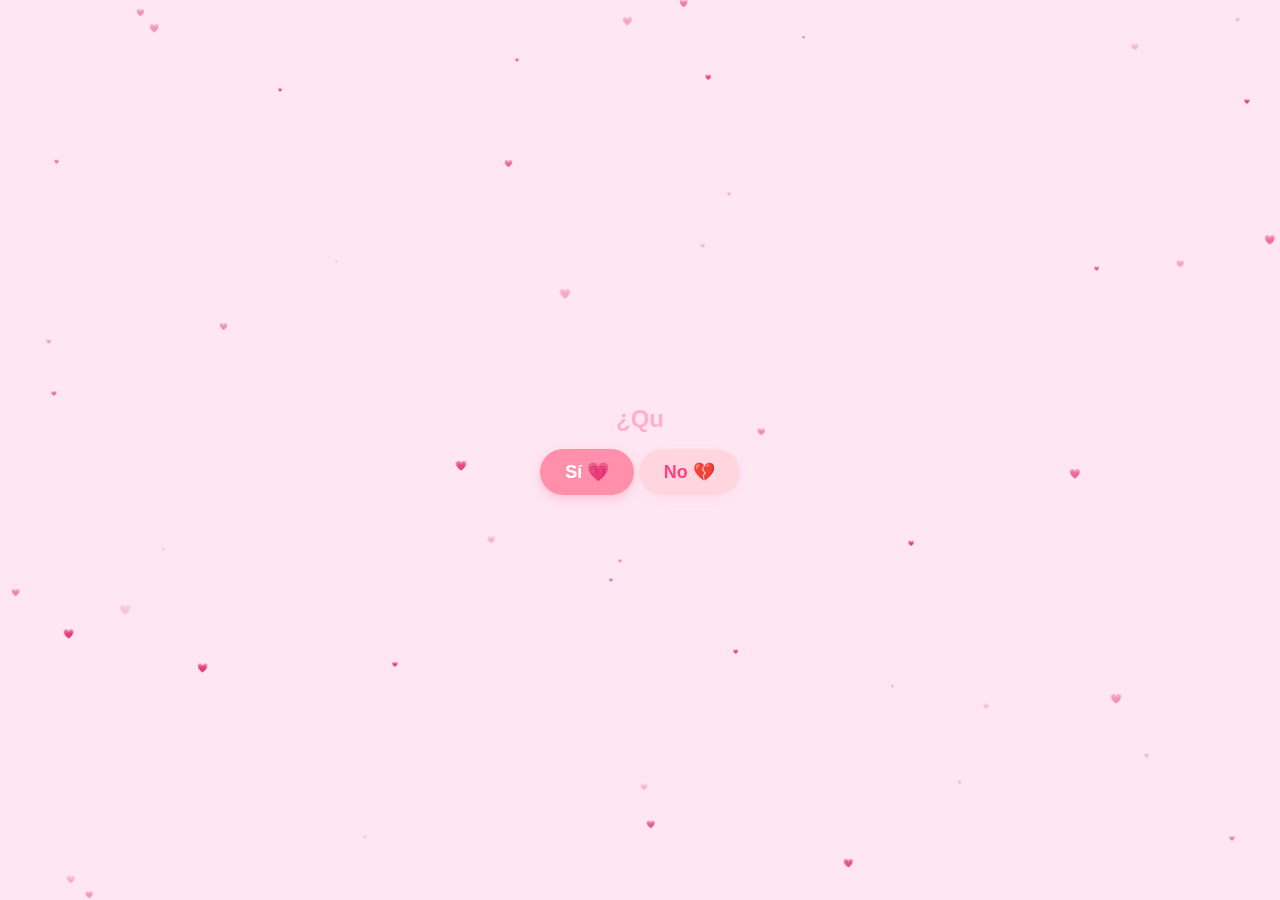
==== sorpresa.html @ acd3d075 "Add files via upload" ====
<!DOCTYPE html>
<html lang="es">
<head>
    <meta charset="UTF-8">
    <meta name="viewport" content="width=device-width, initial-scale=1.0">
    <title>Sorpresa 💗</title>
    <link rel="stylesheet" href="sorpresa.css">
    <style>
        /* Estilos generales */
        body {
            font-family: "Arial", sans-serif;
            text-align: center;
            background-color: #ffe6f2;
            color: #d63384;
        }

        /* Estilos para los botones */
        button {
            padding: 12px 25px;
            font-size: 18px;
            font-weight: bold;
            border: none;
            border-radius: 50px;
            cursor: pointer;
            transition: all 0.3s ease-in-out;
        }

        /* Botón "Sí" */
        #yesBtn {
            background-color: #ff8fab;
            color: white;
            box-shadow: 0px 4px 10px rgba(255, 143, 171, 0.4);
        }
        #yesBtn:hover {
            background-color: #ff6f91;
            transform: scale(1.1);
        }

        /* Botón "No" */
        #noBtn {
            background-color: #ffd6e0;
            color: #ff4081;
            box-shadow: 0px 4px 10px rgba(255, 214, 224, 0.4);
        }
        #noBtn:hover {
            background-color: #ffb6c1;
            transform: scale(1.1);
        }

        /* Contenedor del botón de descarga */
        .download-container {
            position: absolute;
            top: 62%; /* Ajustado para que aparezca más arriba */
            left: 50%;
            transform: translateX(-50%);
            text-align: center;
            display: none; /* Oculto inicialmente */
        }

        /* Botón de descarga */
        #downloadButton {
            background-color: #ff4f8b;
            color: white;
            border-radius: 50px;
            padding: 12px 25px;
            font-size: 18px;
            font-weight: bold;
            border: none;
            cursor: pointer;
            box-shadow: 0px 4px 10px rgba(255, 79, 139, 0.4);
        }
        #downloadButton:hover {
            background-color: #d63384;
            transform: scale(1.1);
        }
    </style>
</head>
<body>
    <canvas id="background"></canvas>

    <div class="container">
        <h1 id="question"></h1>
        <div class="buttons">
            <button id="yesBtn">Sí 💗</button>
            <button id="noBtn">No 💔</button>
        </div>
        <p id="responseMessage"></p>
    </div>

    <!-- Contenedor del botón de descarga -->
    <div class="download-container" id="downloadContainer">
        <a id="pdfDownloadLink" href="https://drive.google.com/uc?export=download&id=1z0U4C1eJ1fHzXC_EQF3G54b-mtT0WgBj" target="_blank" download>
            <button id="downloadButton">Da click aquí corazon JIJI</button>
        </a>
    </div>

    <script>
        const questionText = "¿Quieres ser mi San Valentín? 💘";
        const questionElement = document.getElementById("question");
        const yesBtn = document.getElementById("yesBtn");
        const noBtn = document.getElementById("noBtn");
        const responseMessage = document.getElementById("responseMessage");
        const container = document.querySelector(".container");
        const downloadContainer = document.getElementById("downloadContainer");

        // Imagen sorpresa
        const surpriseImage = document.createElement("img");
        surpriseImage.style.width = "10%";
        surpriseImage.style.borderRadius = "15px";
        surpriseImage.style.marginTop = "20px";
        surpriseImage.style.display = "none";
        surpriseImage.style.position = "fixed";
        surpriseImage.style.top = "25%";
        surpriseImage.style.left = "50%";
        surpriseImage.style.transform = "translate(-50%, -50%)";
        surpriseImage.src = "img/sorpresa.gif";
        container.appendChild(surpriseImage);

        let index = 0;
        function typeQuestion() {
            if (index < questionText.length) {
                questionElement.textContent += questionText.charAt(index);
                index++;
                setTimeout(typeQuestion, 100);
            } else {
                questionElement.style.borderRight = "none";
            }
        }

        setTimeout(typeQuestion, 500);

        yesBtn.addEventListener("click", () => {
            responseMessage.textContent = "JIJIJIJIJIJI TE AMO💗";
            responseMessage.style.display = "block";
            noBtn.style.display = "none";
            yesBtn.style.transform = "scale(1.2)";

            setTimeout(() => {
                surpriseImage.style.display = "block";
            }, 10);

            // Mostrar el botón de descarga después de un breve retraso
            setTimeout(() => {
                downloadContainer.style.display = "block";
            }, 1000);
        });

        noBtn.addEventListener("click", () => {
            responseMessage.textContent = "¿Estás segura miamor? 🥺💔";
            responseMessage.style.display = "block";
        });

        /* Partículas de fondo */
        const canvas = document.getElementById("background");
        const ctx = canvas.getContext("2d");
        canvas.width = window.innerWidth;
        canvas.height = window.innerHeight;

        let particles = [];

        function createParticle() {
            return {
                x: Math.random() * canvas.width,
                y: Math.random() * canvas.height,
                size: Math.random() * 8 + 2,
                speedY: Math.random() * 2 + 0.5,
                opacity: Math.random() * 0.8 + 0.2,
            };
        }

        for (let i = 0; i < 50; i++) {
            particles.push(createParticle());
        }

        function drawParticles() {
            ctx.clearRect(0, 0, canvas.width, canvas.height);

            for (let particle of particles) {
                ctx.fillStyle = `rgba(255, 0, 100, ${particle.opacity})`;
                ctx.font = `${particle.size}px Arial`;
                ctx.fillText("💗", particle.x, particle.y);
                particle.y -= particle.speedY;

                if (particle.y < -10) {
                    particle.y = canvas.height;
                    particle.x = Math.random() * canvas.width;
                }
            }

            requestAnimationFrame(drawParticles);
        }

        drawParticles();
    </script>
</body>
</html>
---- sorpresa.css ----
body {
    margin: 0;
    padding: 0;
    display: flex;
    justify-content: center;
    align-items: center;
    height: 100vh;
    background-color: #ffebf0;
    font-family: Arial, sans-serif;
    overflow: hidden;
}

.container {
    text-align: center;
    z-index: 2;
    position: absolute;
}

h1 {
    font-size: 24px;
    color: #ffb2c7;
}

.progress-bar {
    width: 200px;
    height: 20px;
    background-color: #ddd;
    border-radius: 10px;
    overflow: hidden;
    margin: 10px auto;
}

.progress {
    height: 100%;
    width: 0%;
    background-color: #ffbad3;
    transition: width 0.3s;
}

.counter {
    font-size: 18px;
    color: #333;
}

#game-area {
    position: relative;
    width: 100vw;
    height: 60vh;
    overflow: hidden;
}

.heart {
    position: absolute;
    font-size: 2rem;
    cursor: pointer;
    animation: fall 4s linear forwards;
}

@keyframes fall {
    from { transform: translateY(0); opacity: 1; }
    to { transform: translateY(100vh); opacity: 0; }
}

/* Fondo de partículas */
canvas {
    position: fixed;
    top: 0;
    left: 0;
    width: 100vw;
    height: 100vh;
    pointer-events: none;
    z-index: 1;
}

/* Aquí van los estilos del botón de descarga */
.download-container {
    text-align: center;
    margin-top: 20px;
    position: absolute;
    top: 70%;
    left: 50%;
    transform: translateX(-50%);
    display: none; /* Ocultar inicialmente */
}

#downloadButton {
    padding: 10px 20px;
    font-size: 16px;
    cursor: pointer;
    background-color: #ffa1c4;
    color: white;
    border-radius: 10px;
    border: none;
    transition: transform 0.2s;
}

#downloadButton:hover {
    transform: scale(1.1);
    background-color: #ff4b87;
}
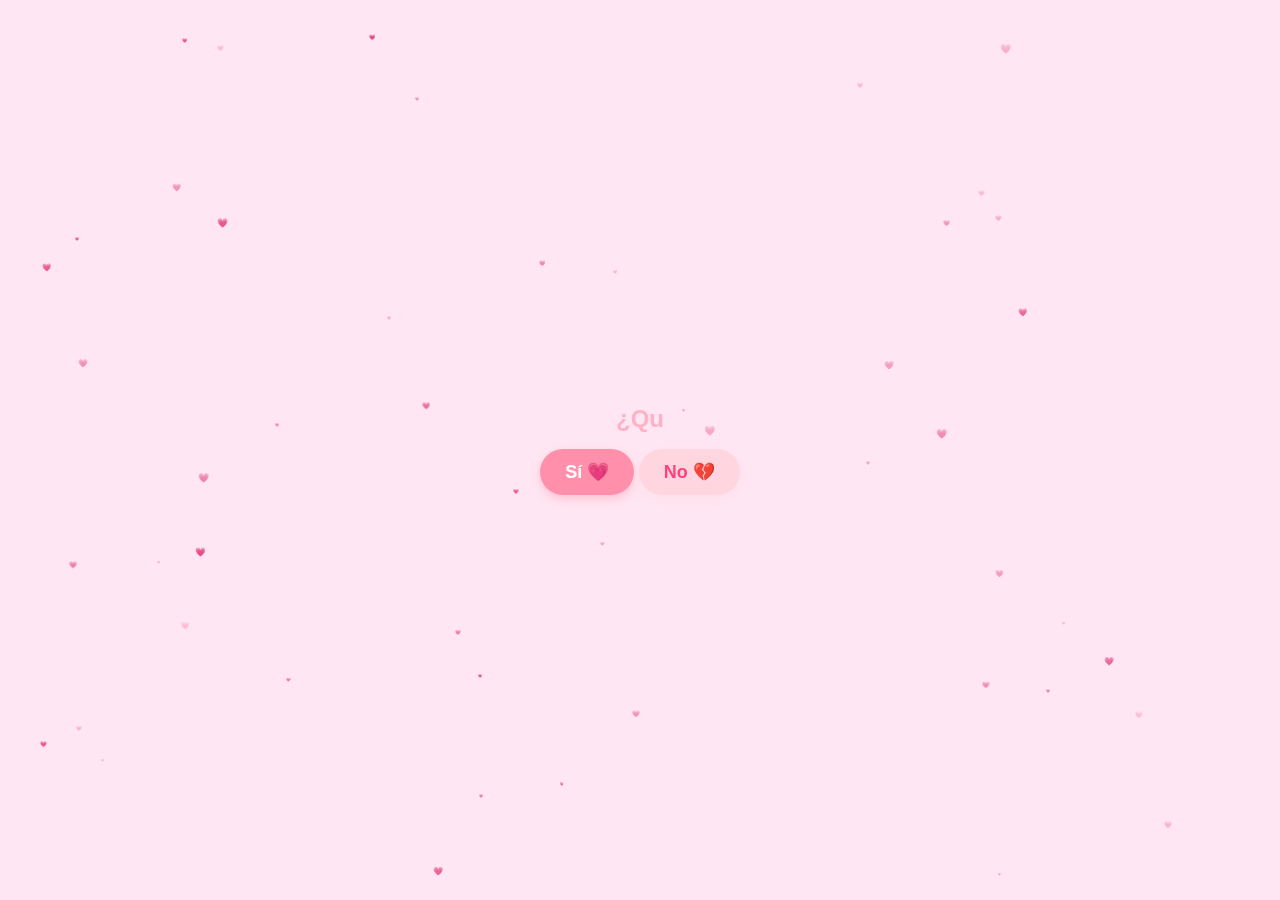
==== commit 3a54240f: "Update sorpresa.html" ====
--- a/sorpresa.html
+++ b/sorpresa.html
@@ -113,7 +113,7 @@
         surpriseImage.style.top = "25%";
         surpriseImage.style.left = "50%";
         surpriseImage.style.transform = "translate(-50%, -50%)";
-        surpriseImage.src = "img/sorpresa.gif";
+        surpriseImage.src = "sorpresa.gif";
         container.appendChild(surpriseImage);
 
         let index = 0;
@@ -193,4 +193,4 @@
         drawParticles();
     </script>
 </body>
-</html>+</html>
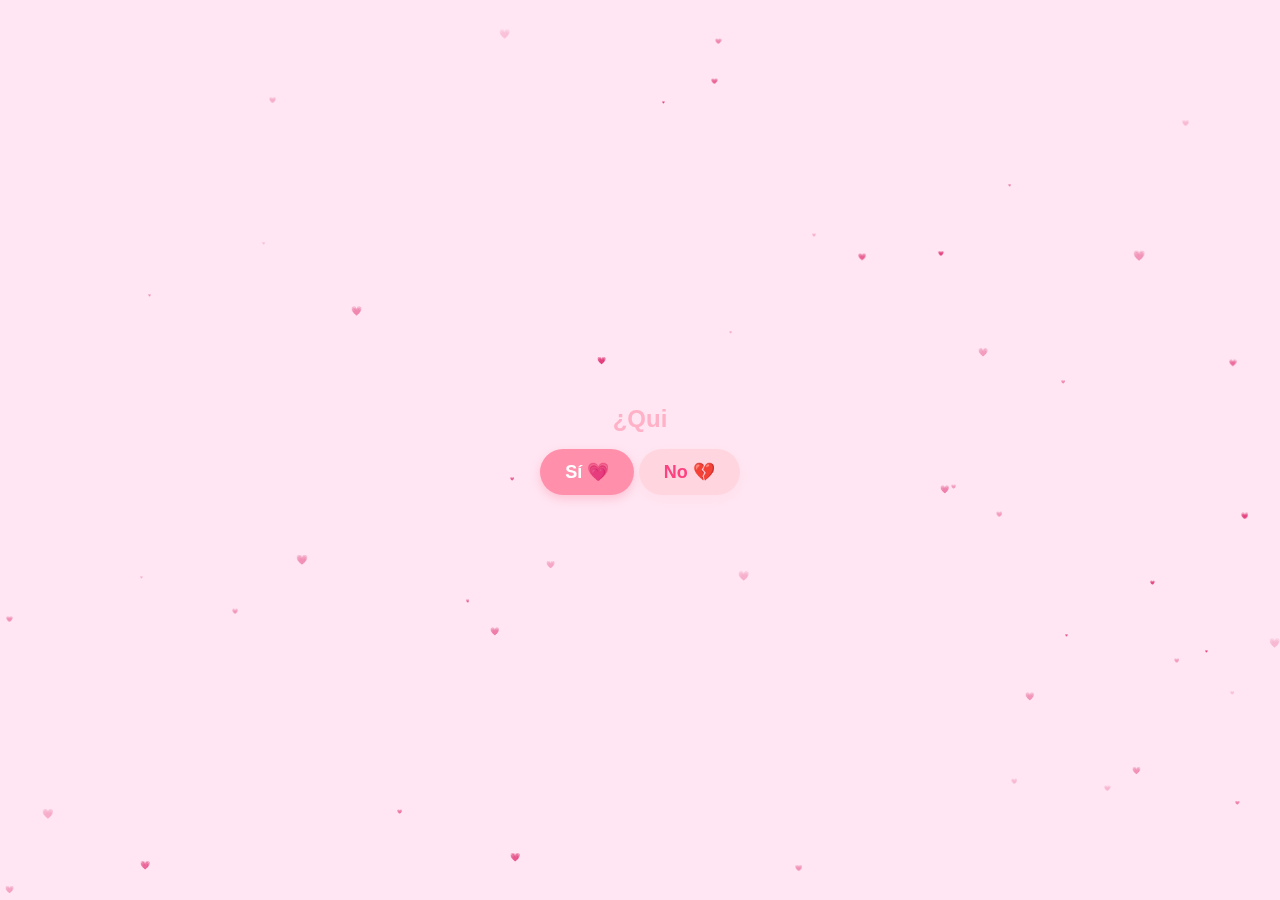
==== commit 08653ad3: "Update sorpresa.html" ====
--- a/sorpresa.html
+++ b/sorpresa.html
@@ -113,7 +113,7 @@
         surpriseImage.style.top = "25%";
         surpriseImage.style.left = "50%";
         surpriseImage.style.transform = "translate(-50%, -50%)";
-        surpriseImage.src = "sorpresa.gif";
+        surpriseImage.src = "https://github.com/xRivek/valentine.github.io/blob/main/sorpresa.gif";
         container.appendChild(surpriseImage);
 
         let index = 0;
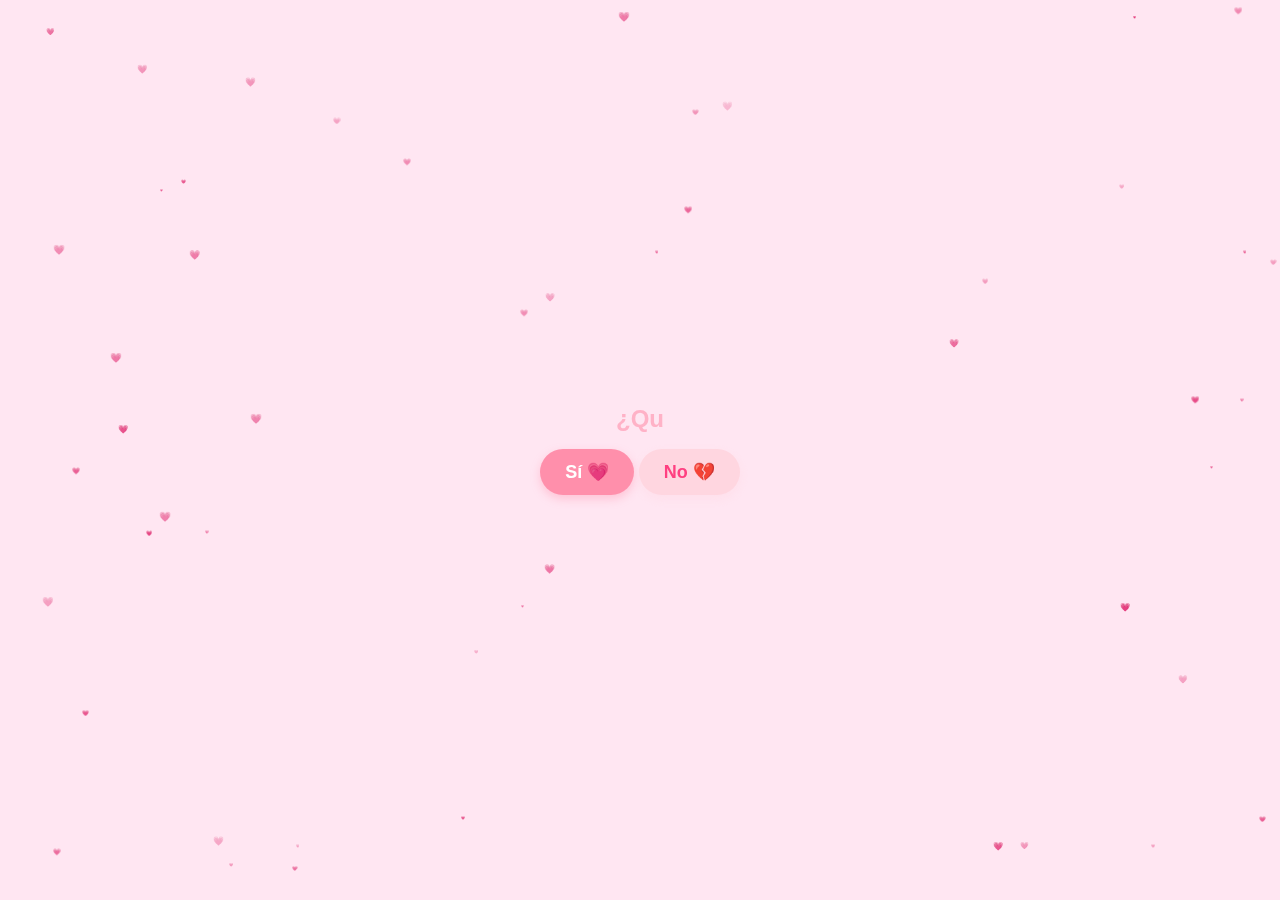
==== commit 4d6b27c5: "Update sorpresa.html" ====
--- a/sorpresa.html
+++ b/sorpresa.html
@@ -103,18 +103,7 @@
         const container = document.querySelector(".container");
         const downloadContainer = document.getElementById("downloadContainer");
 
-        // Imagen sorpresa
-        const surpriseImage = document.createElement("img");
-        surpriseImage.style.width = "10%";
-        surpriseImage.style.borderRadius = "15px";
-        surpriseImage.style.marginTop = "20px";
-        surpriseImage.style.display = "none";
-        surpriseImage.style.position = "fixed";
-        surpriseImage.style.top = "25%";
-        surpriseImage.style.left = "50%";
-        surpriseImage.style.transform = "translate(-50%, -50%)";
-        surpriseImage.src = "https://github.com/xRivek/valentine.github.io/blob/main/sorpresa.gif";
-        container.appendChild(surpriseImage);
+        
 
         let index = 0;
         function typeQuestion() {
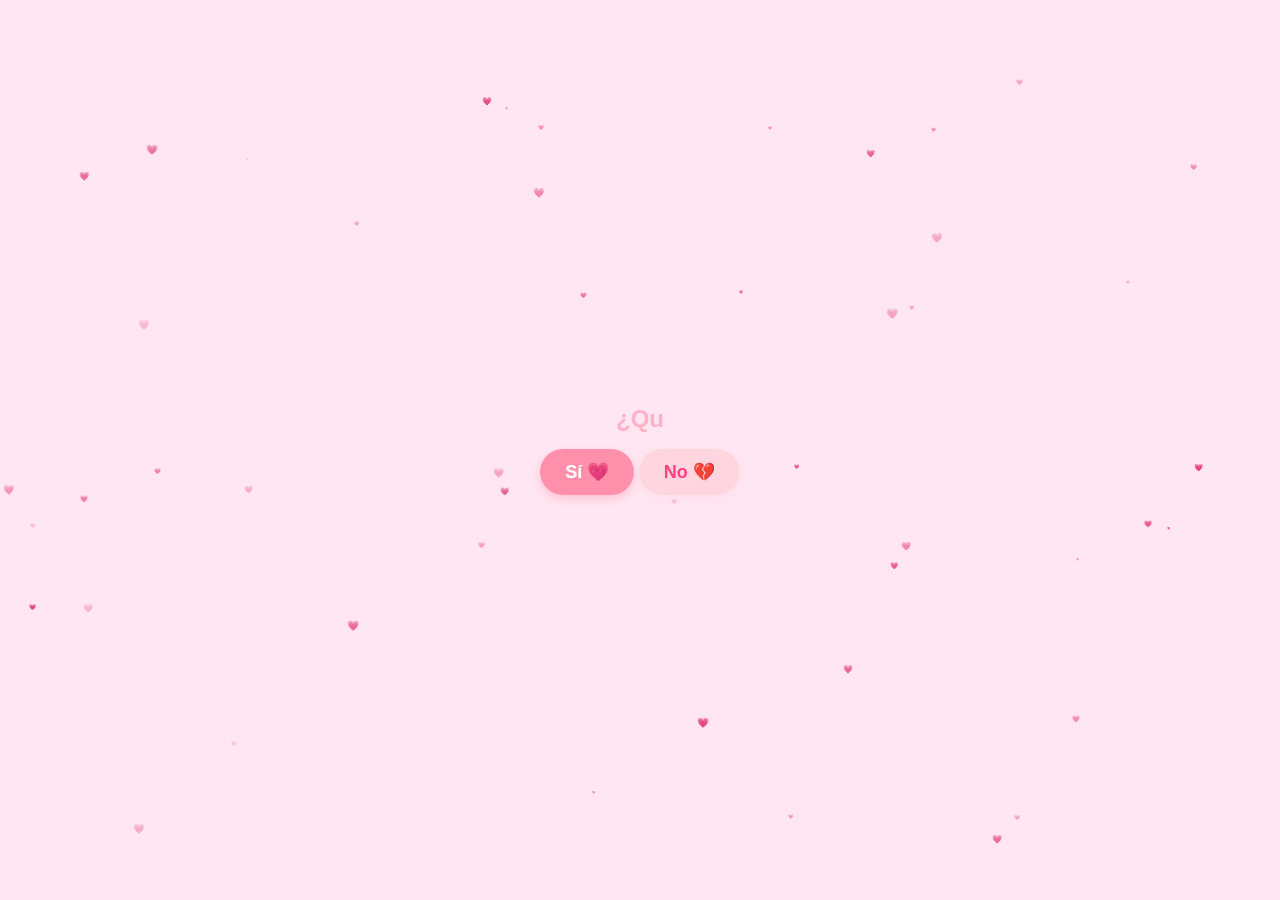
==== commit c6b8f7d3: "Update sorpresa.html" ====
--- a/sorpresa.html
+++ b/sorpresa.html
@@ -103,7 +103,18 @@
         const container = document.querySelector(".container");
         const downloadContainer = document.getElementById("downloadContainer");
 
-        
+        // Imagen sorpresa
+        const surpriseImage = document.createElement("img");
+        surpriseImage.style.width = "10%";
+        surpriseImage.style.borderRadius = "15px";
+        surpriseImage.style.marginTop = "20px";
+        surpriseImage.style.display = "none";
+        surpriseImage.style.position = "fixed";
+        surpriseImage.style.top = "25%";
+        surpriseImage.style.left = "50%";
+        surpriseImage.style.transform = "translate(-50%, -50%)";
+        surpriseImage.src = "img/sorpresa.gif";
+        container.appendChild(surpriseImage);
 
         let index = 0;
         function typeQuestion() {
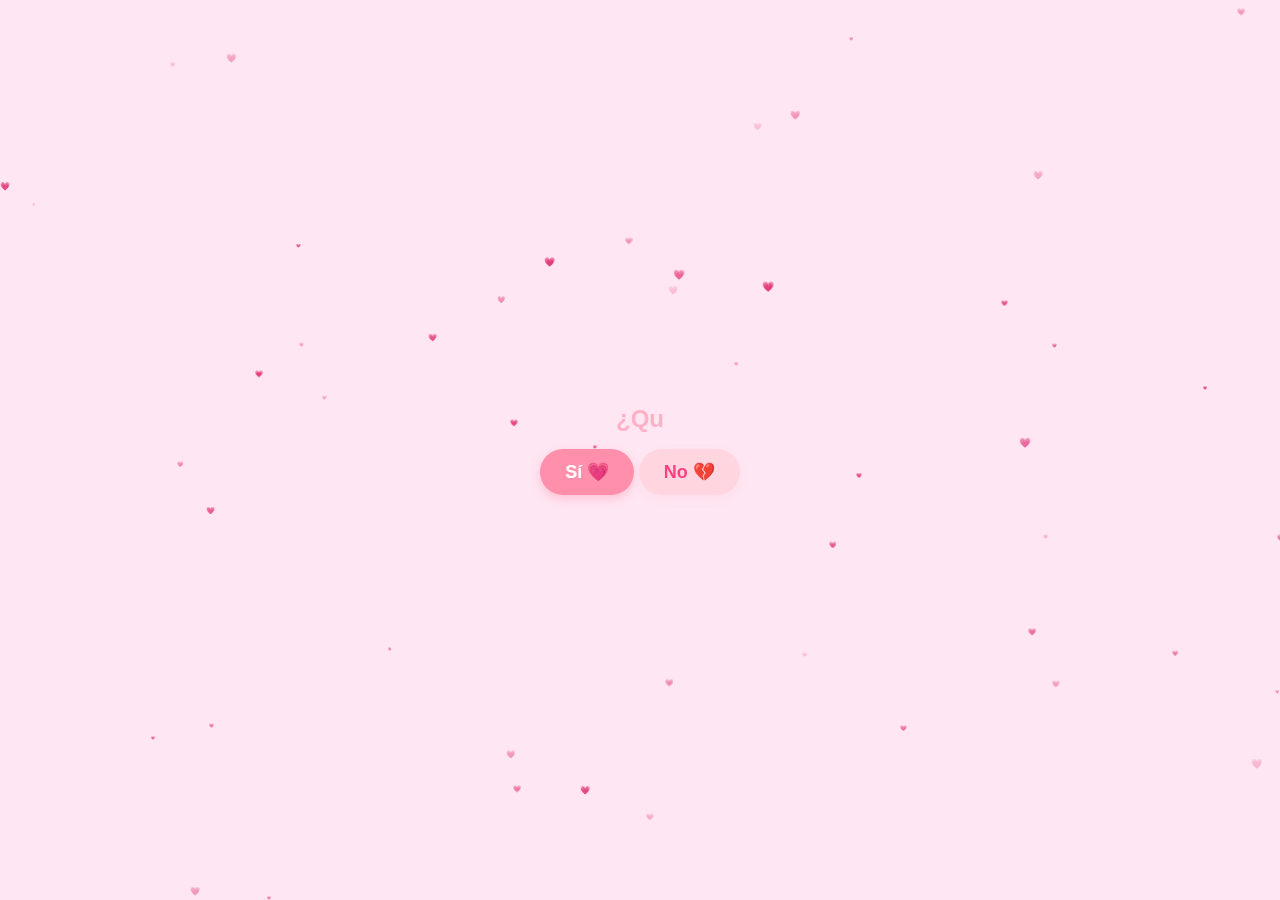
==== commit 21ebc4e9: "Update sorpresa.html" ====
--- a/sorpresa.html
+++ b/sorpresa.html
@@ -113,7 +113,7 @@
         surpriseImage.style.top = "25%";
         surpriseImage.style.left = "50%";
         surpriseImage.style.transform = "translate(-50%, -50%)";
-        surpriseImage.src = "img/sorpresa.gif";
+        surpriseImage.src = "sorpresa.gif";
         container.appendChild(surpriseImage);
 
         let index = 0;
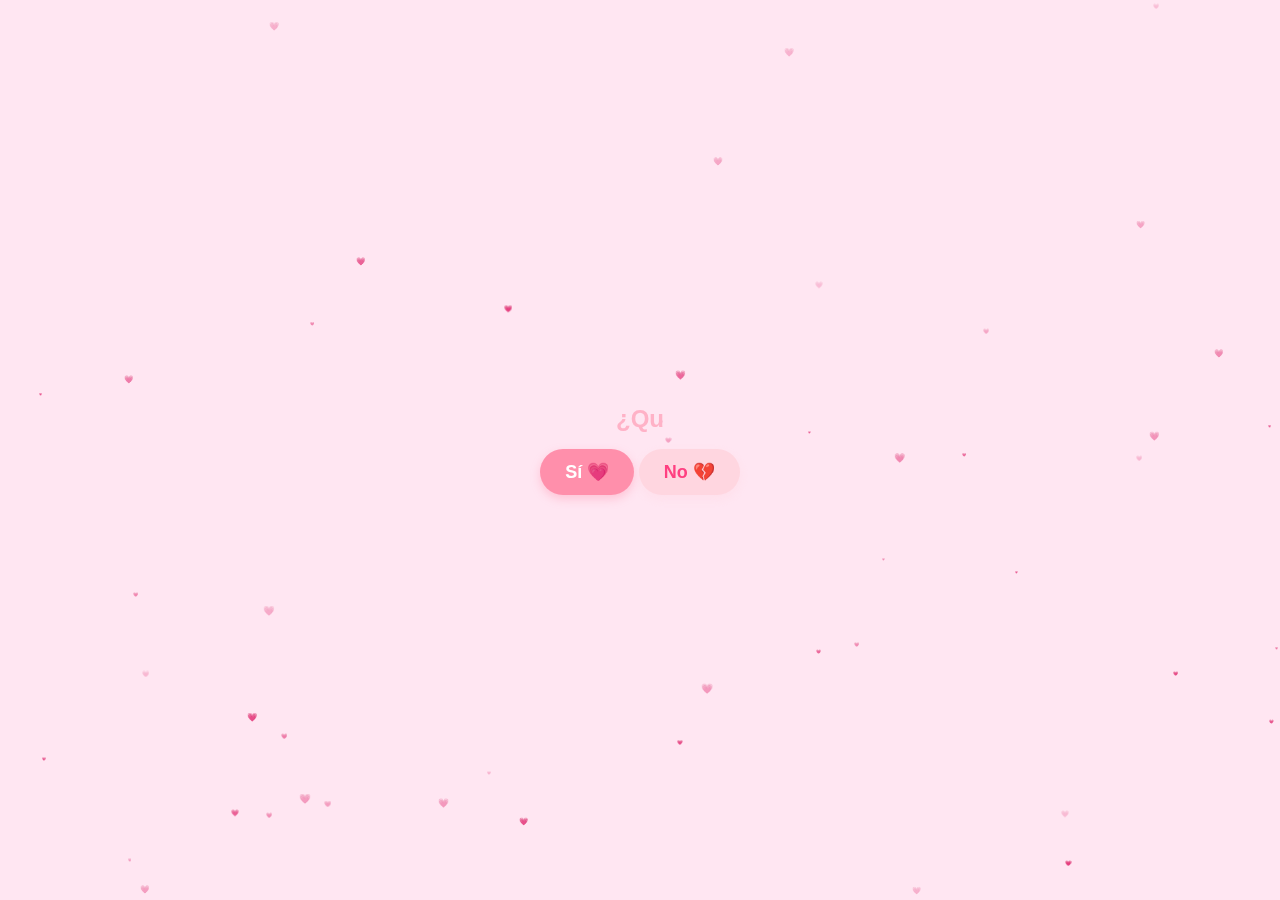
==== commit 1649fe1b: "Update sorpresa.html" ====
--- a/sorpresa.html
+++ b/sorpresa.html
@@ -113,7 +113,7 @@
         surpriseImage.style.top = "25%";
         surpriseImage.style.left = "50%";
         surpriseImage.style.transform = "translate(-50%, -50%)";
-        surpriseImage.src = "sorpresa.gif";
+        surpriseImage.src = "https://github.com/xRivek/valentine.github.io/blob/main/sorpresa.gif";
         container.appendChild(surpriseImage);
 
         let index = 0;
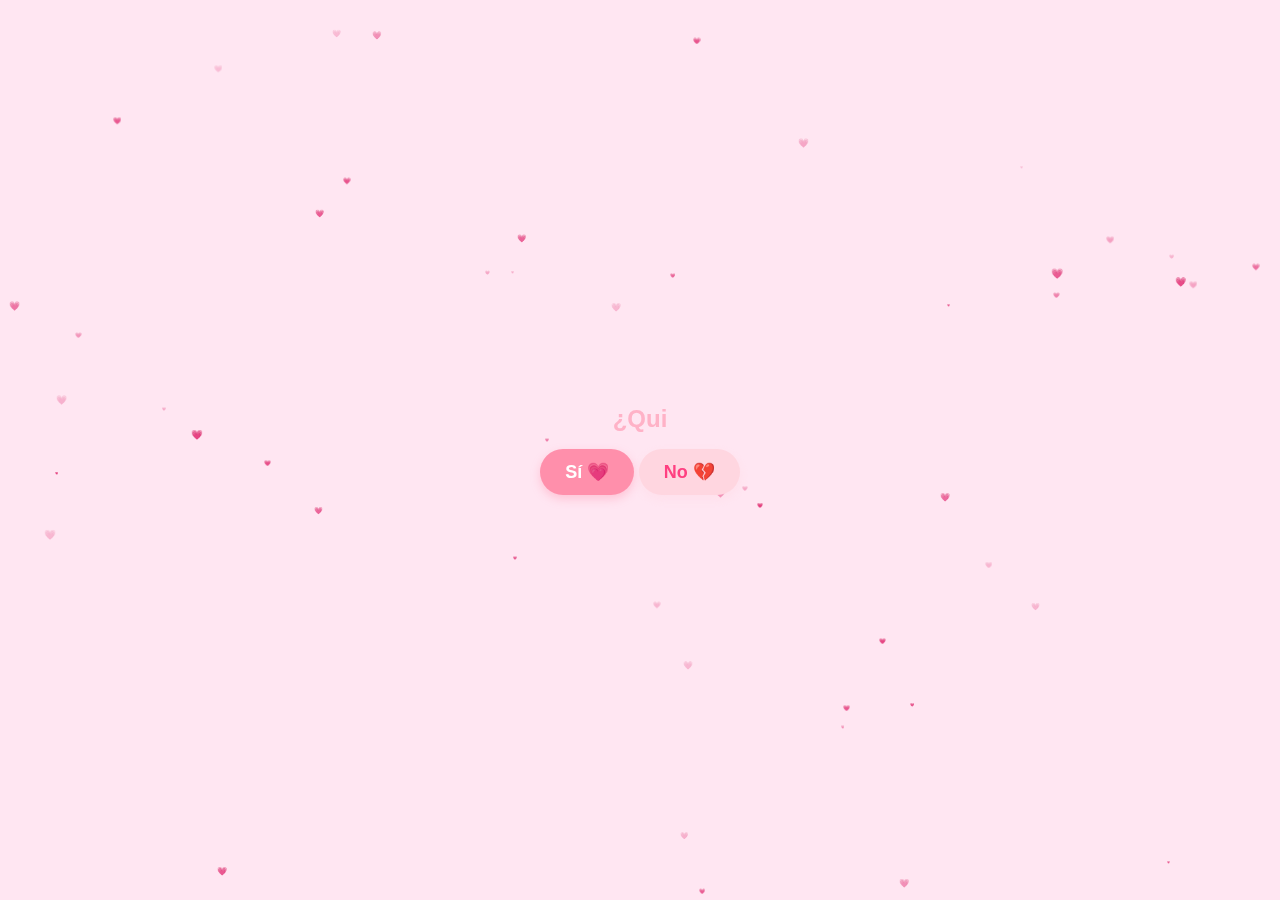
==== commit b3af89cd: "Update sorpresa.html" ====
--- a/sorpresa.html
+++ b/sorpresa.html
@@ -103,19 +103,6 @@
         const container = document.querySelector(".container");
         const downloadContainer = document.getElementById("downloadContainer");
 
-        // Imagen sorpresa
-        const surpriseImage = document.createElement("img");
-        surpriseImage.style.width = "10%";
-        surpriseImage.style.borderRadius = "15px";
-        surpriseImage.style.marginTop = "20px";
-        surpriseImage.style.display = "none";
-        surpriseImage.style.position = "fixed";
-        surpriseImage.style.top = "25%";
-        surpriseImage.style.left = "50%";
-        surpriseImage.style.transform = "translate(-50%, -50%)";
-        surpriseImage.src = "https://github.com/xRivek/valentine.github.io/blob/main/sorpresa.gif";
-        container.appendChild(surpriseImage);
-
         let index = 0;
         function typeQuestion() {
             if (index < questionText.length) {
